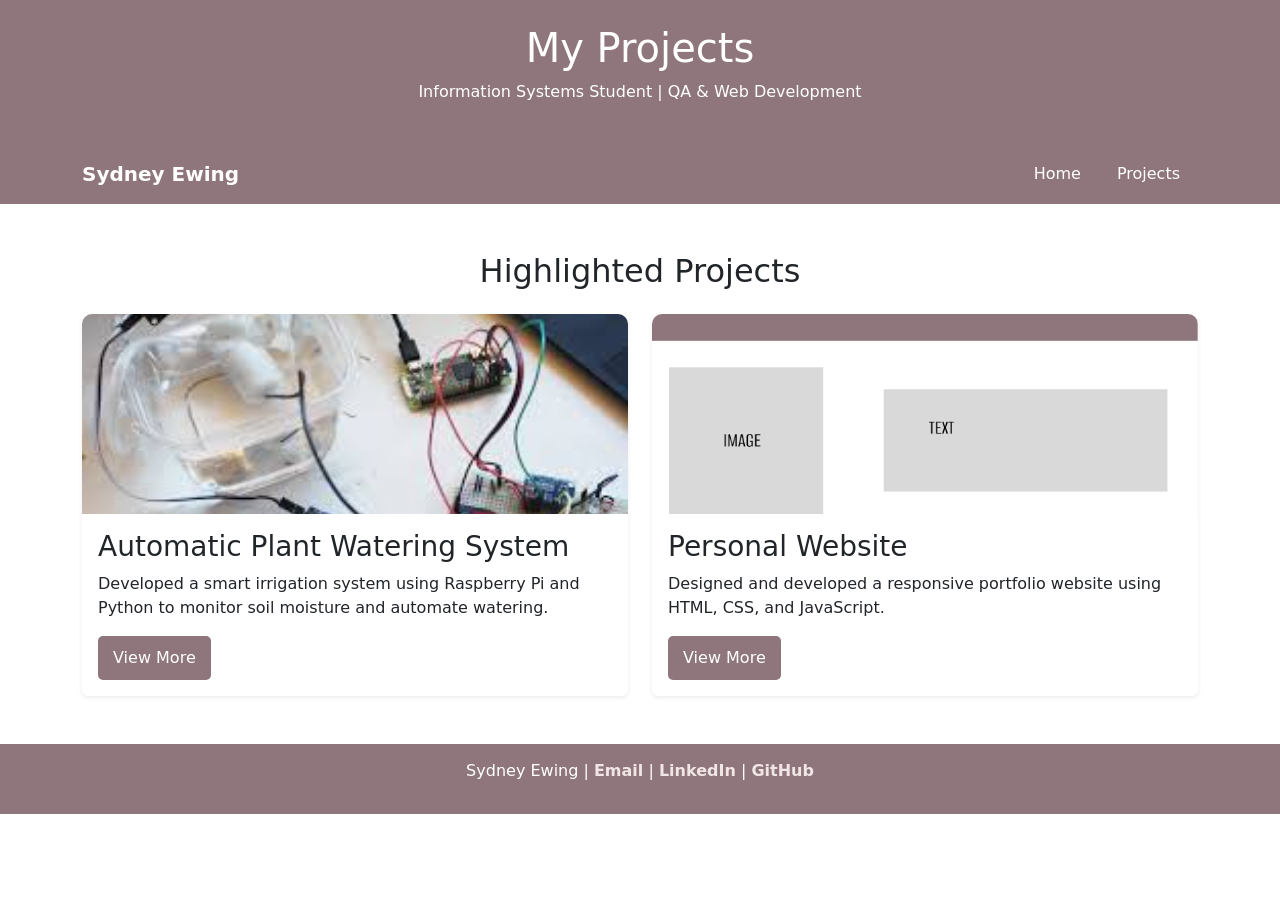
==== projects.html @ 76633751 "added better portfollio and project pages" ====
<!DOCTYPE html>
<html lang="en">
<head>
    <meta charset="UTF-8">
    <meta name="viewport" content="width=device-width, initial-scale=1.0">
    <title>Projects | Sydney Ewing</title>
    <link rel="stylesheet" href="main.css">
    <link rel="stylesheet" href="https://cdn.jsdelivr.net/npm/bootstrap@5.3.2/dist/css/bootstrap.min.css">
    <style>
        /* Custom Navbar Styling */
        .custom-navbar {
            background-color: #8f767c !important;
        }
        .custom-navbar .navbar-nav .nav-link {
            color: white !important;
        }
        .custom-navbar .navbar-nav .nav-link:hover {
            color: #f0e6e6 !important;
        }
        .custom-navbar .navbar-brand {
            color: white !important;
            font-weight: bold;
        }

        /* Custom Styling */
        .project-card {
            transition: transform 0.3s ease-in-out, box-shadow 0.3s ease-in-out;
        }
        .project-card:hover {
            transform: translateY(-5px);
            box-shadow: 0px 4px 10px rgba(0, 0, 0, 0.2);
        }
        .project-img {
            width: 100%;
            height: 200px;
            object-fit: cover;
            border-top-left-radius: 10px;
            border-top-right-radius: 10px;
        }

        /* Custom Button Styling */
        .custom-btn {
            background-color: #8f767c; /* Custom color */
            color: white; /* Text color */
            border: none;
            padding: 10px 15px;
            border-radius: 5px;
            transition: background-color 0.3s ease-in-out;
        }
        .custom-btn:hover {
            background-color: #735e63; /* Darker shade for hover effect */
        }

        /* Footer Styling */
        .footer {
            background-color: #8f767c;
            color: white;
            text-align: center;
            padding: 15px 0;
            margin-top: 30px;
        }
        .footer a {
            color: #f0e6e6;
            text-decoration: none;
            font-weight: bold;
        }
        .footer a:hover {
            color: white;
            text-decoration: underline;
        }
    </style>
</head>
<body>

    <!-- Header -->
    <header class="text-white text-center py-4" style="background-color: #8f767c;">
        <h1>My Projects</h1>
        <p>Information Systems Student | QA & Web Development</p>
    </header>

    <!-- Navigation Bar -->
    <nav class="navbar navbar-expand-lg custom-navbar">
        <div class="container">
            <a class="navbar-brand" href="#">Sydney Ewing</a>
            <button class="navbar-toggler" type="button" data-bs-toggle="collapse" data-bs-target="#navbarNav">
                <span class="navbar-toggler-icon"></span>
            </button>
            <div class="collapse navbar-collapse" id="navbarNav">
                <ul class="navbar-nav ms-auto">
                    <li class="nav-item"><a class="nav-link" href="index.html">Home</a></li>
                    <li class="nav-item"><a class="nav-link active" href="projects.html">Projects</a></li>
                </ul>
            </div>
        </div>
    </nav>

    <!-- Projects Section -->
    <div class="container my-5">
        <h2 class="text-center mb-4">Highlighted Projects</h2>
        <div class="row row-cols-1 row-cols-md-2 g-4">
            
            <!-- Project 1 -->
            <div class="col">
                <div class="card project-card border-0 shadow-sm">
                    <img src="./pi.jpg" class="project-img" alt="Automatic Plant Watering System">
                    <div class="card-body">
                        <h3 class="card-title">Automatic Plant Watering System</h3>
                        <p class="card-text">Developed a smart irrigation system using Raspberry Pi and Python to monitor soil moisture and automate watering.</p>
            
                        <button class="custom-btn toggle-btn" data-bs-toggle="collapse" data-bs-target="#project1Details" onclick="toggleButtonText(this)">View More</button>
                        <div class="collapse mt-3" id="project1Details">
                            <p>Implemented real-time soil moisture monitoring with an HTML-based interface for system control and data visualization.</p>
                            <ul>
                                <li>Built an interactive web-based dashboard for monitoring.</li>
                                <li>Developed Python scripts to automate irrigation based on sensor data.</li>
                                <li>Tested and optimized system performance for accuracy and efficiency.</li>
                            </ul>
                        </div>
                    </div>
                </div>
            </div>
            

            <!-- Project 2 -->
            <div class="col">
                <div class="card project-card border-0 shadow-sm">
                    <img src="FigmaMockup.png" class="project-img" alt="Personal Website">
                    <div class="card-body">
                        <h3 class="card-title">Personal Website</h3>
                        <p class="card-text">Designed and developed a responsive portfolio website using HTML, CSS, and JavaScript.</p>
                        <button class="custom-btn toggle-btn" data-bs-toggle="collapse" data-bs-target="#project2Details" onclick="toggleButtonText(this)">View More</button>
                        <div class="collapse mt-3" id="project2Details">
                            <p>Features interactive elements, smooth navigation, and a modern design to highlight my projects, skills, and experience.</p>
                        </div>
                    </div>
                </div>
            </div>
            

        </div>
    </div>

    <!-- Footer Section -->
    <footer class="footer">
        <div class="container">
            <p>Sydney Ewing |  
                <a href="mailto:sydneyewing1@gmail.com">Email</a> |  
                <a href="https://www.linkedin.com/in/sydneewing/" target="_blank">LinkedIn</a> |  
                <a href="https://github.com/sydneyewing" target="_blank">GitHub</a></p>
        </div>
    </footer>

    <script>
        function toggleButtonText(button) {
            if (button.innerText === "View More") {
                button.innerText = "View Less";
            } else {
                button.innerText = "View More";
            }
        }
    </script>

    <script src="https://cdn.jsdelivr.net/npm/bootstrap@5.3.2/dist/js/bootstrap.bundle.min.js"></script>

</body>
</html>
---- main.css ----
.body {
    font-family: Arial, sans-serif;
    margin: 0;
    padding: 0;
    line-height: 1.5;
}


header {
    background-color: #8f767c;
    padding: 20px;
    text-align: center;
}


.navbar {
    background-color: #333;
    padding: 10px;
}

.navbar ul {
    list-style: none;
    padding: 0;
    margin: 0;
    display: flex;
    justify-content: left;
}

.navbar ul li {
    margin: 0 10px;
}

.navbar ul li a {
    color: black;
    text-decoration: none;
    padding: 10px;
    display: block;
}

.navbar ul li a:hover {
    background-color: #575757;
}



.section {
    margin-bottom: 20px;
}

.h2 {
    color: #333;
}

.profile-container {
    display: flex;
    align-items: center;
    gap: 20px;

    img {
        border-radius: 20%;
        margin-top: 35px;
        margin-left: 15px;
    }
}

.profile-text {
    font-size: medium;
    font-family: 'Times New Roman', Times, serif;
    line-height: 2;
    margin-top: 20px;
}

.second-container {
    display: flex;
    justify-content: space-between;
    align-items: center;
    padding: 20px;
}

.work-content {
    text-align: left;
    line-height: 2;
}

.contact-container {
    display: flex;
    align-items: center;
    gap: 20px;
    padding: 20px;
}
/*image scrolly thing*/
.scroll-container {
    background-color: #8f767c74;
    overflow: auto;
    white-space: nowrap;
    padding: 5px;
    height: 350px;
}

.scroll-container img {
    padding: 10px
}
.scroll-container img:hover {
    transform: scale(1.1);
}
/* contact box */
.modal {
    display: none;
    position: fixed;
    z-index: 1;
    left: 0;
    top: 0;
    width: 100%;
    height: 100%;
    overflow: auto;
    background-color: black;
    background-color: #3333338f;
}

.modal-content {
    background-color: #fefefe;
    margin: 15% auto;
    padding: 20px;
    border: 1px solid #888;
    width: 80%;
}
.close {
    color: #aaa;
    float: right;
    font-size: 28px;
    font-weight: bold;
}

#mybtn {
    padding: 12px 24px;
    font-size: 20px;
    margin-top: 50px;
    margin-bottom: 100px;

    border-radius: 15px
}
#mybtn:active{
    background-color: #6e6e6e;
    box-shadow:inset 0px 4px 6px;
}
#mybtn:hover{
    background-color:#6e6e6e;
}

.btn-container {
    display: flex;
    justify-content: center;

}
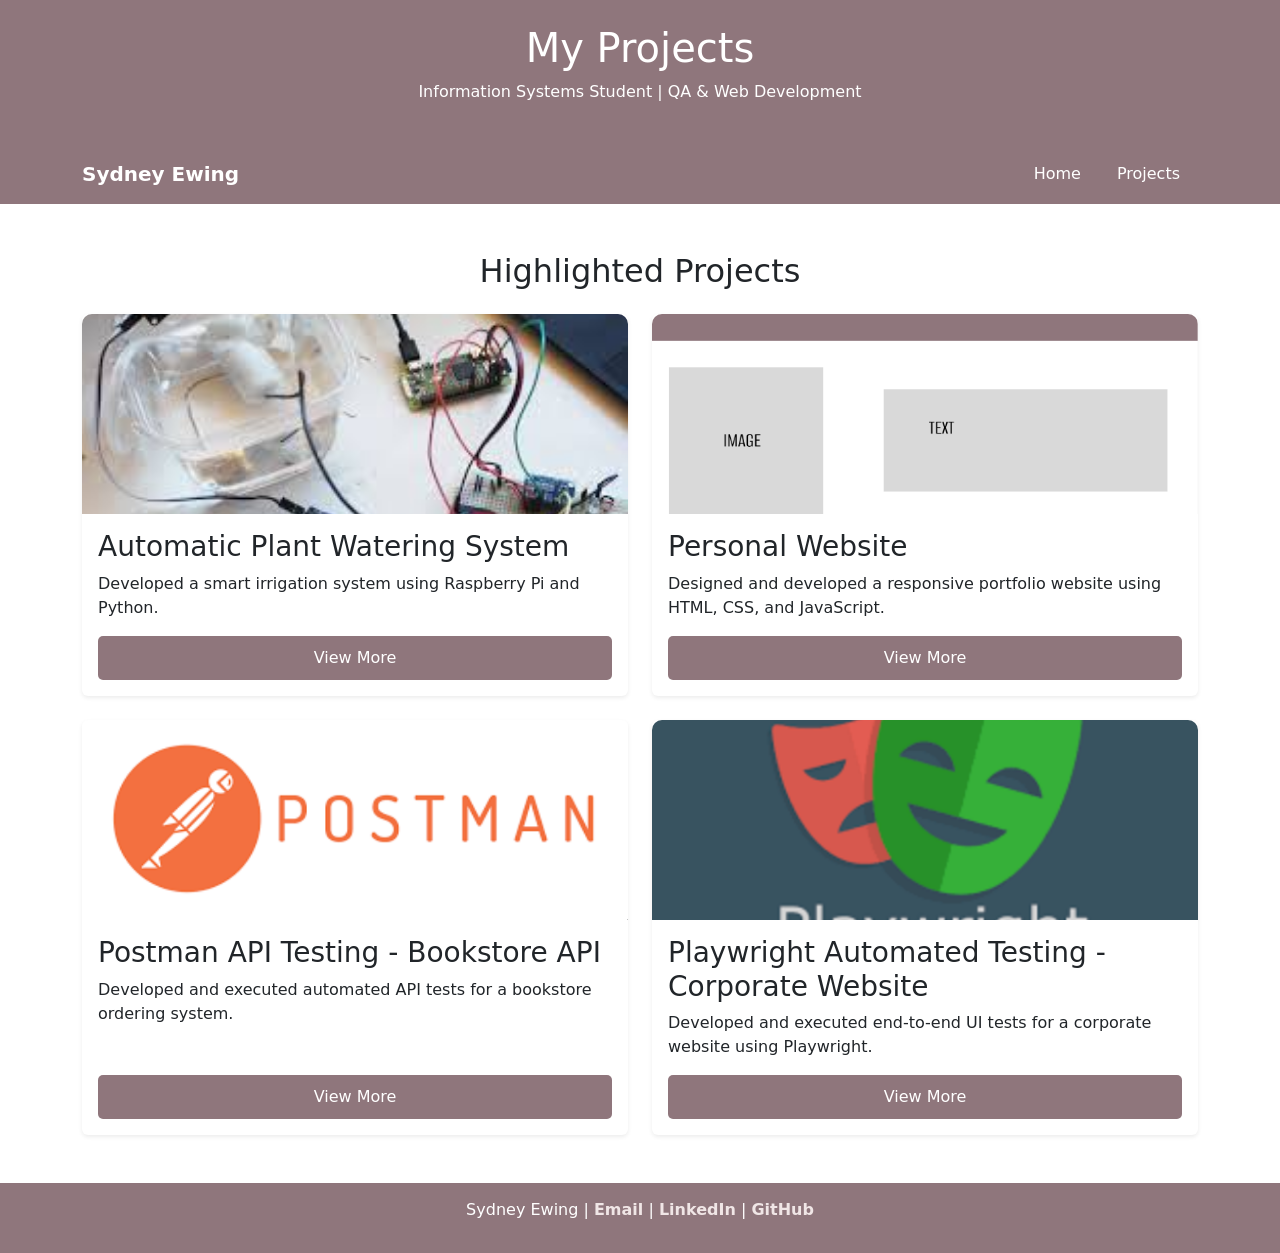
==== commit e252f0af: "Added new projects" ====
--- a/projects.html
+++ b/projects.html
@@ -1,5 +1,6 @@
 <!DOCTYPE html>
 <html lang="en">
+
 <head>
     <meta charset="UTF-8">
     <meta name="viewport" content="width=device-width, initial-scale=1.0">
@@ -11,25 +12,33 @@
         .custom-navbar {
             background-color: #8f767c !important;
         }
+
         .custom-navbar .navbar-nav .nav-link {
             color: white !important;
         }
+
         .custom-navbar .navbar-nav .nav-link:hover {
             color: #f0e6e6 !important;
         }
+
         .custom-navbar .navbar-brand {
             color: white !important;
             font-weight: bold;
         }
 
-        /* Custom Styling */
+        /* Project Card Styling */
         .project-card {
             transition: transform 0.3s ease-in-out, box-shadow 0.3s ease-in-out;
-        }
+            display: flex;
+            flex-direction: column;
+            height: 100%;
+        }
+
         .project-card:hover {
             transform: translateY(-5px);
             box-shadow: 0px 4px 10px rgba(0, 0, 0, 0.2);
         }
+
         .project-img {
             width: 100%;
             height: 200px;
@@ -38,17 +47,26 @@
             border-top-right-radius: 10px;
         }
 
-        /* Custom Button Styling */
+        /* Ensure all card bodies expand equally */
+        .project-card .card-body {
+            flex-grow: 1;
+            display: flex;
+            flex-direction: column;
+        }
+
+        /* Ensures buttons stay aligned at the bottom */
         .custom-btn {
-            background-color: #8f767c; /* Custom color */
-            color: white; /* Text color */
+            background-color: #8f767c;
+            color: white;
             border: none;
             padding: 10px 15px;
             border-radius: 5px;
             transition: background-color 0.3s ease-in-out;
-        }
+            margin-top: auto;
+        }
+
         .custom-btn:hover {
-            background-color: #735e63; /* Darker shade for hover effect */
+            background-color: #735e63;
         }
 
         /* Footer Styling */
@@ -59,17 +77,20 @@
             padding: 15px 0;
             margin-top: 30px;
         }
+
         .footer a {
             color: #f0e6e6;
             text-decoration: none;
             font-weight: bold;
         }
+
         .footer a:hover {
             color: white;
             text-decoration: underline;
         }
     </style>
 </head>
+
 <body>
 
     <!-- Header -->
@@ -98,39 +119,67 @@
     <div class="container my-5">
         <h2 class="text-center mb-4">Highlighted Projects</h2>
         <div class="row row-cols-1 row-cols-md-2 g-4">
-            
+
             <!-- Project 1 -->
             <div class="col">
-                <div class="card project-card border-0 shadow-sm">
+                <div class="card project-card border-0 shadow-sm h-100">
                     <img src="./pi.jpg" class="project-img" alt="Automatic Plant Watering System">
                     <div class="card-body">
                         <h3 class="card-title">Automatic Plant Watering System</h3>
-                        <p class="card-text">Developed a smart irrigation system using Raspberry Pi and Python to monitor soil moisture and automate watering.</p>
-            
-                        <button class="custom-btn toggle-btn" data-bs-toggle="collapse" data-bs-target="#project1Details" onclick="toggleButtonText(this)">View More</button>
+                        <p class="card-text">Developed a smart irrigation system using Raspberry Pi and Python.</p>
+                        <button class="custom-btn toggle-btn" data-bs-toggle="collapse"
+                            data-bs-target="#project1Details" onclick="toggleButtonText(this)">View More</button>
                         <div class="collapse mt-3" id="project1Details">
-                            <p>Implemented real-time soil moisture monitoring with an HTML-based interface for system control and data visualization.</p>
-                            <ul>
-                                <li>Built an interactive web-based dashboard for monitoring.</li>
-                                <li>Developed Python scripts to automate irrigation based on sensor data.</li>
-                                <li>Tested and optimized system performance for accuracy and efficiency.</li>
-                            </ul>
-                        </div>
-                    </div>
-                </div>
-            </div>
-            
+                            <p>Implemented real-time soil moisture monitoring and automation.</p>
+                        </div>
+                    </div>
+                </div>
+            </div>
 
             <!-- Project 2 -->
             <div class="col">
-                <div class="card project-card border-0 shadow-sm">
+                <div class="card project-card border-0 shadow-sm h-100">
                     <img src="FigmaMockup.png" class="project-img" alt="Personal Website">
                     <div class="card-body">
                         <h3 class="card-title">Personal Website</h3>
                         <p class="card-text">Designed and developed a responsive portfolio website using HTML, CSS, and JavaScript.</p>
-                        <button class="custom-btn toggle-btn" data-bs-toggle="collapse" data-bs-target="#project2Details" onclick="toggleButtonText(this)">View More</button>
+                        <button class="custom-btn toggle-btn" data-bs-toggle="collapse"
+                            data-bs-target="#project2Details" onclick="toggleButtonText(this)">View More</button>
                         <div class="collapse mt-3" id="project2Details">
-                            <p>Features interactive elements, smooth navigation, and a modern design to highlight my projects, skills, and experience.</p>
+                            <p>Features interactive elements and a modern design.</p>
+                        </div>
+                    </div>
+                </div>
+            </div>
+
+            <!-- Project 3 -->
+            <div class="col">
+                <div class="card project-card border-0 shadow-sm h-100">
+                    <img src="postman.png" class="project-img" alt="Postman API Testing">
+                    <div class="card-body">
+                        <h3 class="card-title">Postman API Testing - Bookstore API</h3>
+                        <p class="card-text">Developed and executed automated API tests for a bookstore ordering system.</p>
+                        <button class="custom-btn toggle-btn" data-bs-toggle="collapse"
+                            data-bs-target="#project3Details" onclick="toggleButtonText(this)">View More</button>
+                        <div class="collapse mt-3" id="project3Details">
+                            <p>Implemented structured API testing for CRUD operations and negative test cases.</p>
+                        </div>
+                    </div>
+                </div>
+            </div>
+
+            <!-- Project 4 -->
+
+
+            <div class="col">
+                <div class="card project-card border-0 shadow-sm h-100">
+                    <img src="playwrite.png" class="project-img" alt="Postman API Testing">
+                    <div class="card-body">
+                        <h3 class="card-title">Playwright Automated Testing - Corporate Website</h3>
+                        <p class="card-text">Developed and executed end-to-end UI tests for a corporate website using Playwright.</p>
+                        <button class="custom-btn toggle-btn" data-bs-toggle="collapse" data-bs-target="#project4Details" onclick="toggleButtonText(this)">View More</button>
+                        <div class="collapse mt-3" id="project4Details">
+                            <p>Designed an automated test suite to validate core website functionalities, including navigation, form submissions, authentication, and responsiveness across multiple browsers. Improved test efficiency by integrating Playwright with CI/CD pipelines for continuous testing.</p>
                         </div>
                     </div>
                 </div>
@@ -140,23 +189,16 @@
         </div>
     </div>
 
-    <!-- Footer Section -->
+    <!-- Footer -->
     <footer class="footer">
         <div class="container">
-            <p>Sydney Ewing |  
-                <a href="mailto:sydneyewing1@gmail.com">Email</a> |  
-                <a href="https://www.linkedin.com/in/sydneewing/" target="_blank">LinkedIn</a> |  
-                <a href="https://github.com/sydneyewing" target="_blank">GitHub</a></p>
+            <p>Sydney Ewing | <a href="mailto:sydneyewing1@gmail.com">Email</a> | <a href="https://www.linkedin.com/in/sydneewing/" target="_blank">LinkedIn</a> | <a href="https://github.com/sydneyewing" target="_blank">GitHub</a></p>
         </div>
     </footer>
 
     <script>
         function toggleButtonText(button) {
-            if (button.innerText === "View More") {
-                button.innerText = "View Less";
-            } else {
-                button.innerText = "View More";
-            }
+            button.innerText = button.innerText === "View More" ? "View Less" : "View More";
         }
     </script>
 
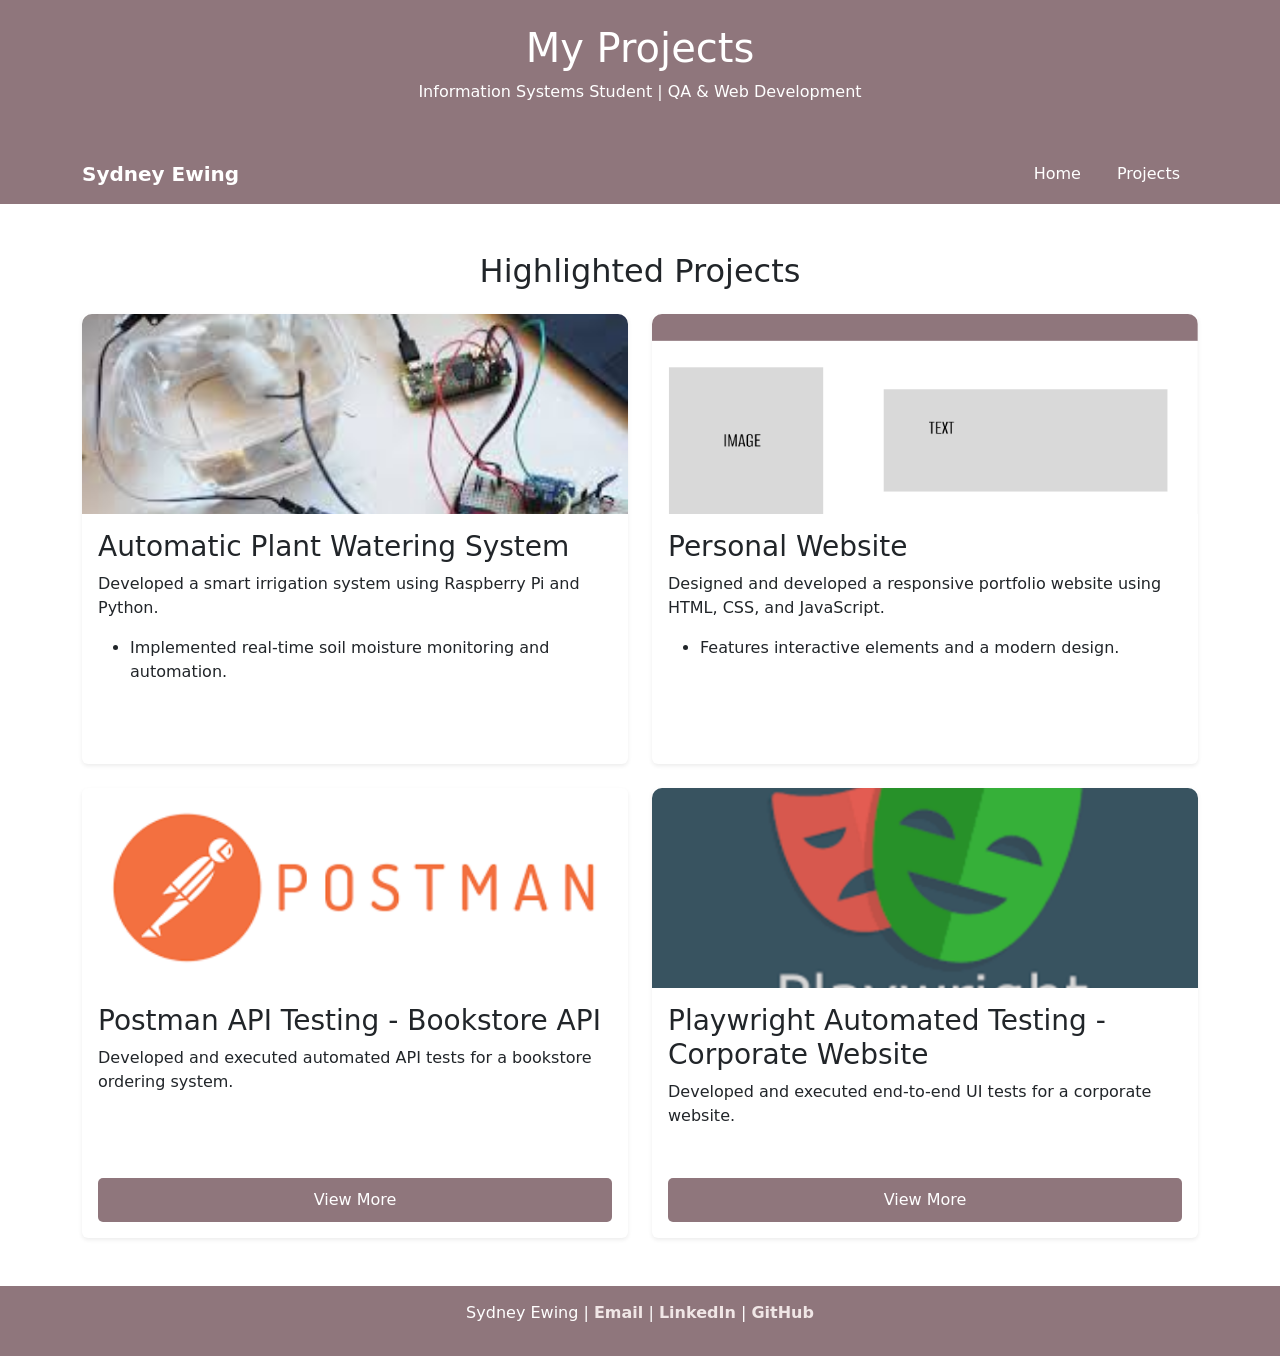
==== commit db6f75ae: "Changed buttons on projects page. Fixed box issues" ====
--- a/projects.html
+++ b/projects.html
@@ -28,10 +28,10 @@
 
         /* Project Card Styling */
         .project-card {
-            transition: transform 0.3s ease-in-out, box-shadow 0.3s ease-in-out;
             display: flex;
             flex-direction: column;
             height: 100%;
+            min-height: 450px; /* Ensures all cards start at the same height */
         }
 
         .project-card:hover {
@@ -47,7 +47,7 @@
             border-top-right-radius: 10px;
         }
 
-        /* Ensure all card bodies expand equally */
+        /* Ensures equal height for card bodies */
         .project-card .card-body {
             flex-grow: 1;
             display: flex;
@@ -67,6 +67,11 @@
 
         .custom-btn:hover {
             background-color: #735e63;
+        }
+
+        /* Prevents collapse animation from affecting card height */
+        .collapse {
+            transition: height 0.3s ease-in-out;
         }
 
         /* Footer Styling */
@@ -122,39 +127,35 @@
 
             <!-- Project 1 -->
             <div class="col">
-                <div class="card project-card border-0 shadow-sm h-100">
+                <div class="card project-card border-0 shadow-sm">
                     <img src="./pi.jpg" class="project-img" alt="Automatic Plant Watering System">
                     <div class="card-body">
                         <h3 class="card-title">Automatic Plant Watering System</h3>
                         <p class="card-text">Developed a smart irrigation system using Raspberry Pi and Python.</p>
-                        <button class="custom-btn toggle-btn" data-bs-toggle="collapse"
-                            data-bs-target="#project1Details" onclick="toggleButtonText(this)">View More</button>
-                        <div class="collapse mt-3" id="project1Details">
-                            <p>Implemented real-time soil moisture monitoring and automation.</p>
-                        </div>
+                        <ul>
+                            <li>Implemented real-time soil moisture monitoring and automation.</li>
+                        </ul>
                     </div>
                 </div>
             </div>
 
             <!-- Project 2 -->
             <div class="col">
-                <div class="card project-card border-0 shadow-sm h-100">
+                <div class="card project-card border-0 shadow-sm">
                     <img src="FigmaMockup.png" class="project-img" alt="Personal Website">
                     <div class="card-body">
                         <h3 class="card-title">Personal Website</h3>
                         <p class="card-text">Designed and developed a responsive portfolio website using HTML, CSS, and JavaScript.</p>
-                        <button class="custom-btn toggle-btn" data-bs-toggle="collapse"
-                            data-bs-target="#project2Details" onclick="toggleButtonText(this)">View More</button>
-                        <div class="collapse mt-3" id="project2Details">
-                            <p>Features interactive elements and a modern design.</p>
-                        </div>
+                        <ul>
+                            <li>Features interactive elements and a modern design.</li>
+                        </ul>
                     </div>
                 </div>
             </div>
 
             <!-- Project 3 -->
             <div class="col">
-                <div class="card project-card border-0 shadow-sm h-100">
+                <div class="card project-card border-0 shadow-sm">
                     <img src="postman.png" class="project-img" alt="Postman API Testing">
                     <div class="card-body">
                         <h3 class="card-title">Postman API Testing - Bookstore API</h3>
@@ -169,22 +170,20 @@
             </div>
 
             <!-- Project 4 -->
-
-
-            <div class="col">
-                <div class="card project-card border-0 shadow-sm h-100">
+            <div class="col">
+                <div class="card project-card border-0 shadow-sm">
                     <img src="playwrite.png" class="project-img" alt="Postman API Testing">
                     <div class="card-body">
                         <h3 class="card-title">Playwright Automated Testing - Corporate Website</h3>
-                        <p class="card-text">Developed and executed end-to-end UI tests for a corporate website using Playwright.</p>
-                        <button class="custom-btn toggle-btn" data-bs-toggle="collapse" data-bs-target="#project4Details" onclick="toggleButtonText(this)">View More</button>
+                        <p class="card-text">Developed and executed end-to-end UI tests for a corporate website.</p>
+                        <button class="custom-btn toggle-btn" data-bs-toggle="collapse"
+                            data-bs-target="#project4Details" onclick="toggleButtonText(this)">View More</button>
                         <div class="collapse mt-3" id="project4Details">
-                            <p>Designed an automated test suite to validate core website functionalities, including navigation, form submissions, authentication, and responsiveness across multiple browsers. Improved test efficiency by integrating Playwright with CI/CD pipelines for continuous testing.</p>
+                            <p>Validated site navigation, authentication, and multi-browser responsiveness.</p>
                         </div>
                     </div>
                 </div>
             </div>
-            
 
         </div>
     </div>
